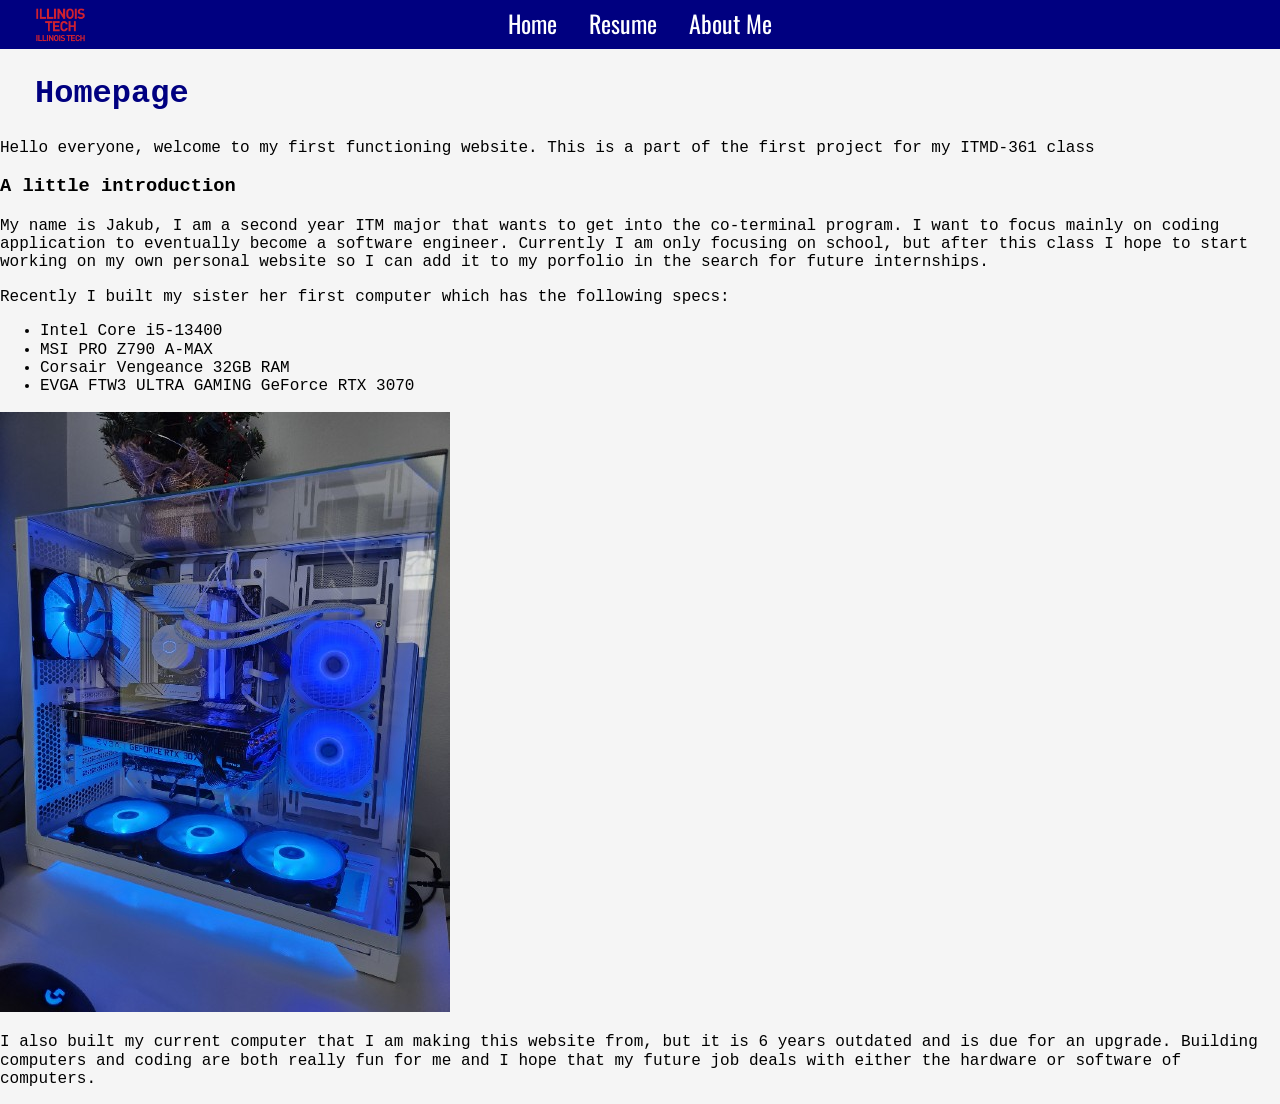
==== index.html @ f517b387 "added css for navigation bar" ====
<!DOCTYPE html>
<html lang="en">
<head>
  <meta charset="utf-8">
  <title>Project 1</title>
  <link rel="stylesheet" href="css/style.css">
  <link rel="stylesheet" href="css/reset.css">
  <link rel="preconnect" href="https://fonts.googleapis.com">
  <link rel="preconnect" href="https://fonts.gstatic.com" crossorigin>
  <link href="https://fonts.googleapis.com/css2?family=Oswald&display=swap" rel="stylesheet">
</head>
<body>
  <div id="nav-bar">
    <img id="logo" src="extras/illinois-tech-logo-thumbnail.png" alt="IIT Logo">
    <ul id="nav">
      <li><a href="index.html">Home</a></li>
      <li><a href="resume.html">Resume</a></li>
      <li><a href="aboutme.html">About Me</a></li>
    </ul>
  </div>
  <h2>Homepage</h2>
  <p>Hello everyone, welcome to my first functioning website. This is a part of the first project for my ITMD-361 class</p>
  <h3>A little introduction</h3>
  <p>My name is Jakub, I am a second year ITM major that wants to get into the co-terminal program. I want to focus mainly on coding application to eventually become a software engineer. Currently I am only focusing on school, but after this class I hope to start working on my own personal website so I can add it to my porfolio in the search for future internships. </p>
  <p>Recently I built my sister her first computer which has the following specs: </p>
  <ul>
    <li>Intel Core i5-13400</li>
    <li>MSI PRO Z790 A-MAX</li>
    <li>Corsair Vengeance 32GB RAM</li>
    <li>EVGA FTW3 ULTRA GAMING GeForce RTX 3070</li>
  </ul>
  <img src="extras/computer.jpg" alt="Picture of computer">
  <p>I also built my current computer that I am making this website from, but it is 6 years outdated and is due for an upgrade. Building computers and coding are both really fun for me and I hope that my future job deals with either the hardware or software of computers.</p>
</body>
</html>
---- css/style.css ----
body {
    background-color: #f5f5f5;
    font-family: 'Courier New', Courier, monospace;
    
}

#nav-bar {
    display: flex;
    justify-content: center;
    align-items: center;
    background-color: #000080;
    padding: 10px 20px;
}

#logo {
    position: absolute;
    width: 80px;
    height: auto;
    left: 20px;
}

#nav {
  display: flex;
  list-style-type: none;
  padding: 0;
  margin: 0;
}

#nav li {
    margin: 0 1em;
}

#nav a {
    color: white;
    text-decoration: none;
    font-size: 1.5em;
    font-family: "Oswald";
}

#nav a:hover {
    font-weight: 1000;
}

h2 {
    font-size: 2em;
    color: #000080;
    padding-left: 35px;
}
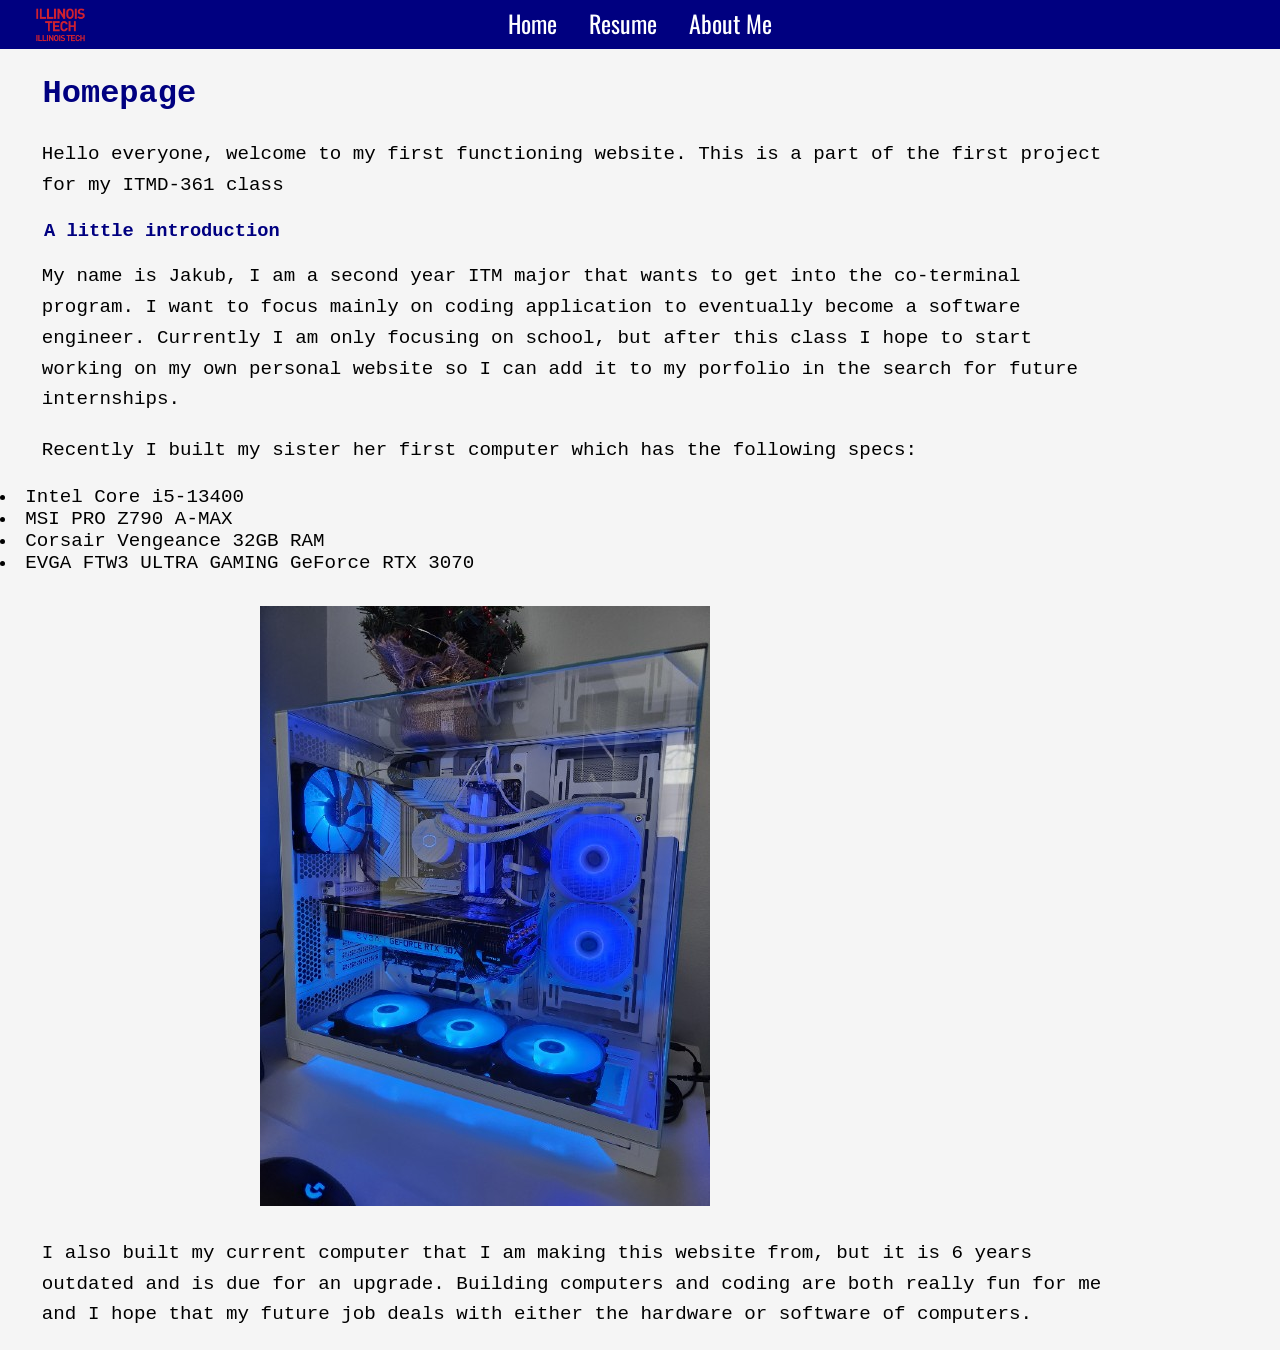
==== commit f477d4f7: "finished css for home page" ====
--- a/index.html
+++ b/index.html
@@ -23,13 +23,17 @@
   <h3>A little introduction</h3>
   <p>My name is Jakub, I am a second year ITM major that wants to get into the co-terminal program. I want to focus mainly on coding application to eventually become a software engineer. Currently I am only focusing on school, but after this class I hope to start working on my own personal website so I can add it to my porfolio in the search for future internships. </p>
   <p>Recently I built my sister her first computer which has the following specs: </p>
-  <ul>
-    <li>Intel Core i5-13400</li>
-    <li>MSI PRO Z790 A-MAX</li>
-    <li>Corsair Vengeance 32GB RAM</li>
-    <li>EVGA FTW3 ULTRA GAMING GeForce RTX 3070</li>
-  </ul>
-  <img src="extras/computer.jpg" alt="Picture of computer">
+  <div id="list">
+    <ul id="comp-parts">
+      <li>Intel Core i5-13400</li>
+      <li>MSI PRO Z790 A-MAX</li>
+      <li>Corsair Vengeance 32GB RAM</li>
+      <li>EVGA FTW3 ULTRA GAMING GeForce RTX 3070</li>
+    </ul>
+  </div>
+  <div id="comp-img">
+    <img src="extras/computer.jpg" alt="Picture of computer">
+  </div>
   <p>I also built my current computer that I am making this website from, but it is 6 years outdated and is due for an upgrade. Building computers and coding are both really fun for me and I hope that my future job deals with either the hardware or software of computers.</p>
 </body>
 </html>
--- a/css/style.css
+++ b/css/style.css
@@ -1,22 +1,21 @@
 body {
-    background-color: #f5f5f5;
-    font-family: 'Courier New', Courier, monospace;
-    
+  background-color: #f5f5f5;
+  font-family: 'Courier New', Courier, monospace;
 }
 
 #nav-bar {
-    display: flex;
-    justify-content: center;
-    align-items: center;
-    background-color: #000080;
-    padding: 10px 20px;
+  display: flex;
+  justify-content: center;
+  align-items: center;
+  background-color: #000080;
+  padding: 10px 20px;
 }
 
 #logo {
-    position: absolute;
-    width: 80px;
-    height: auto;
-    left: 20px;
+  position: absolute;
+  width: 80px;
+  height: auto;
+  left: 20px;
 }
 
 #nav {
@@ -27,26 +26,67 @@
 }
 
 #nav li {
-    margin: 0 1em;
+  margin: 0 1em;
 }
 
 #nav a {
-    color: white;
-    text-decoration: none;
-    font-size: 1.5em;
-    font-family: "Oswald";
+  color: white;
+  text-decoration: none;
+  font-size: 1.5em;
+  font-family: "Oswald";
 }
 
 #nav a:hover {
-    font-weight: 1000;
+  font-weight: 1000;
 }
 
 h2 {
-    font-size: 2em;
-    color: #000080;
-    padding-left: 35px;
+  font-size: 2em;
+  color: #000080;
+  margin-left: 1.33em;
+}
+
+p {
+  font-size: 1.2em;
+  line-height: 1.6;
+  margin-bottom: 20px;
+  max-width: 56.25em;
+  margin-left: 2.18em;
+    
+}
+
+h3 {
+  color: #000080;
+  margin-left: 2.35em;
+}
+
+#comp-parts {
+  width: 85em;
+  margin-left: 2.18em;
+  margin: 0 auto;
+  padding-left: 0;
+  padding-bottom: 2em;
+  list-style-position: inside;
+  
+}
+
+#comp-parts li {
+    font-size: 1.2em;
+}
+
+#comp-img {
+    display: flex;
+    justify-content: center;
+    align-items: center;
+    max-width: 56.25em;
+    margin-left: 2.18em;
+    margin-bottom: 2em;
+}
+
+#comp-img img {
+    max-width: 100%;
+    height: auto;
 }
 
 
 
-
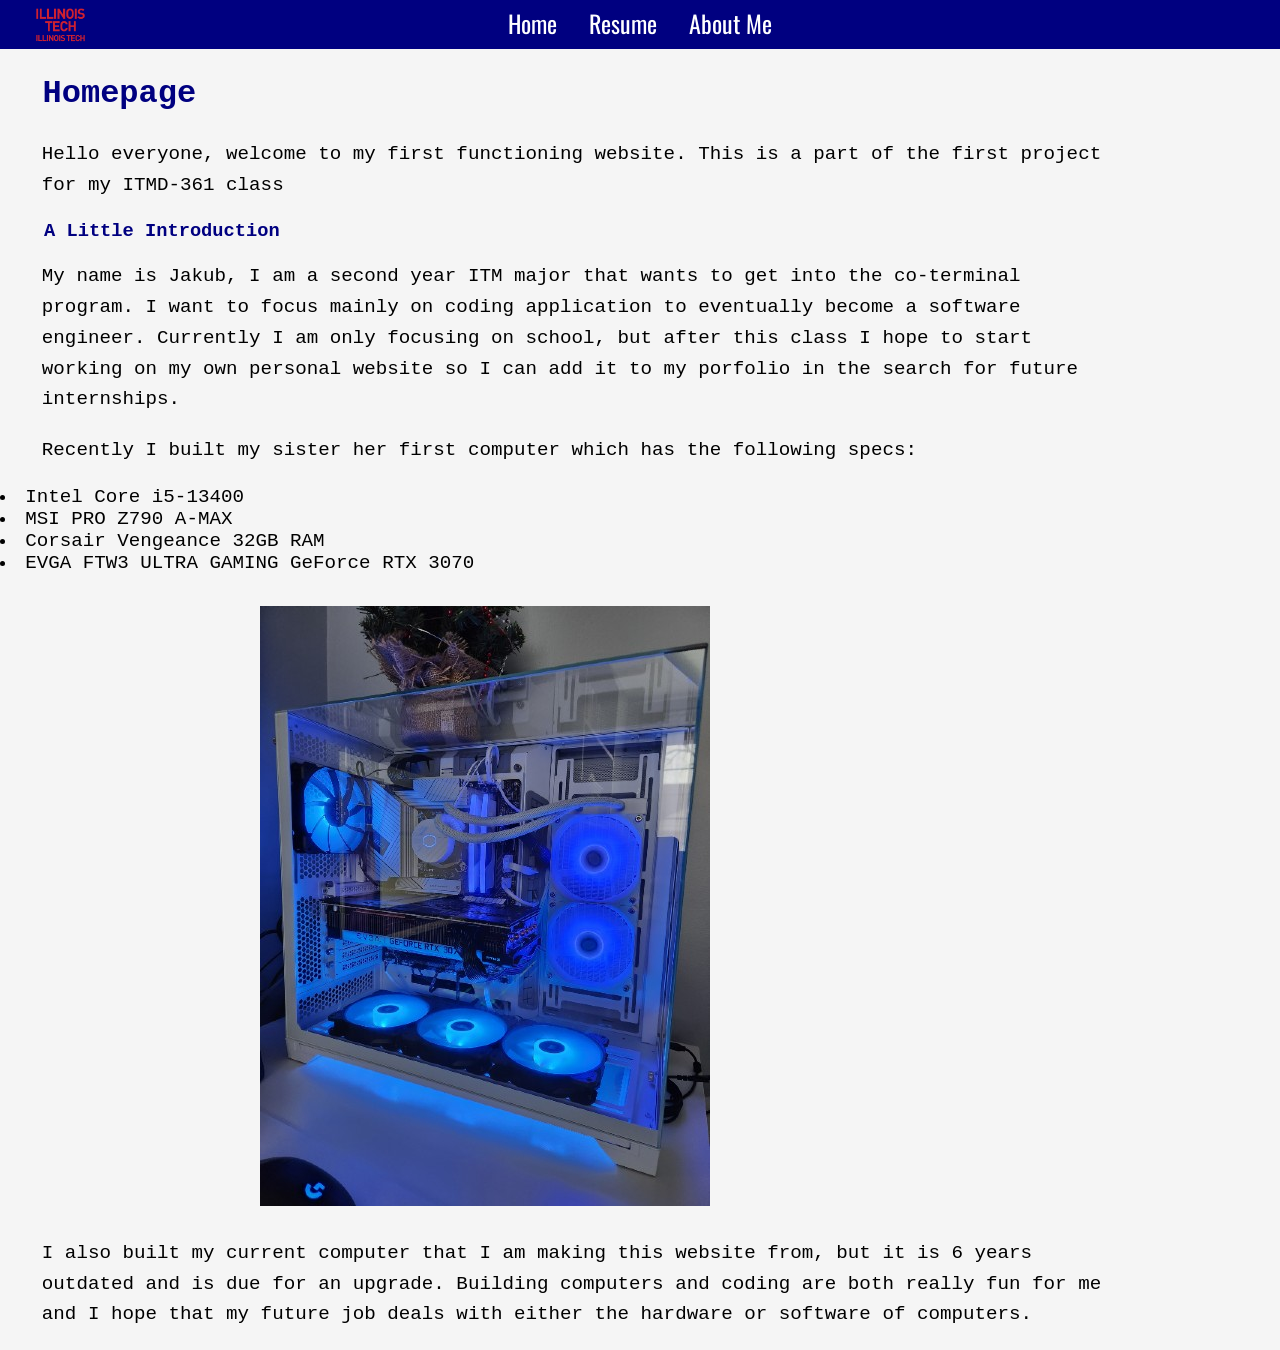
==== commit 54f34807: "added differentiated p classes" ====
--- a/index.html
+++ b/index.html
@@ -18,11 +18,11 @@
       <li><a href="aboutme.html">About Me</a></li>
     </ul>
   </div>
-  <h2>Homepage</h2>
-  <p>Hello everyone, welcome to my first functioning website. This is a part of the first project for my ITMD-361 class</p>
-  <h3>A little introduction</h3>
-  <p>My name is Jakub, I am a second year ITM major that wants to get into the co-terminal program. I want to focus mainly on coding application to eventually become a software engineer. Currently I am only focusing on school, but after this class I hope to start working on my own personal website so I can add it to my porfolio in the search for future internships. </p>
-  <p>Recently I built my sister her first computer which has the following specs: </p>
+  <h2 class="home">Homepage</h2>
+  <p class="home">Hello everyone, welcome to my first functioning website. This is a part of the first project for my ITMD-361 class</p>
+  <h3 class="home">A Little Introduction</h3>
+  <p class="home">My name is Jakub, I am a second year ITM major that wants to get into the co-terminal program. I want to focus mainly on coding application to eventually become a software engineer. Currently I am only focusing on school, but after this class I hope to start working on my own personal website so I can add it to my porfolio in the search for future internships. </p>
+  <p class="home">Recently I built my sister her first computer which has the following specs: </p>
   <div id="list">
     <ul id="comp-parts">
       <li>Intel Core i5-13400</li>
@@ -34,6 +34,6 @@
   <div id="comp-img">
     <img src="extras/computer.jpg" alt="Picture of computer">
   </div>
-  <p>I also built my current computer that I am making this website from, but it is 6 years outdated and is due for an upgrade. Building computers and coding are both really fun for me and I hope that my future job deals with either the hardware or software of computers.</p>
+  <p class="home">I also built my current computer that I am making this website from, but it is 6 years outdated and is due for an upgrade. Building computers and coding are both really fun for me and I hope that my future job deals with either the hardware or software of computers.</p>
 </body>
 </html>
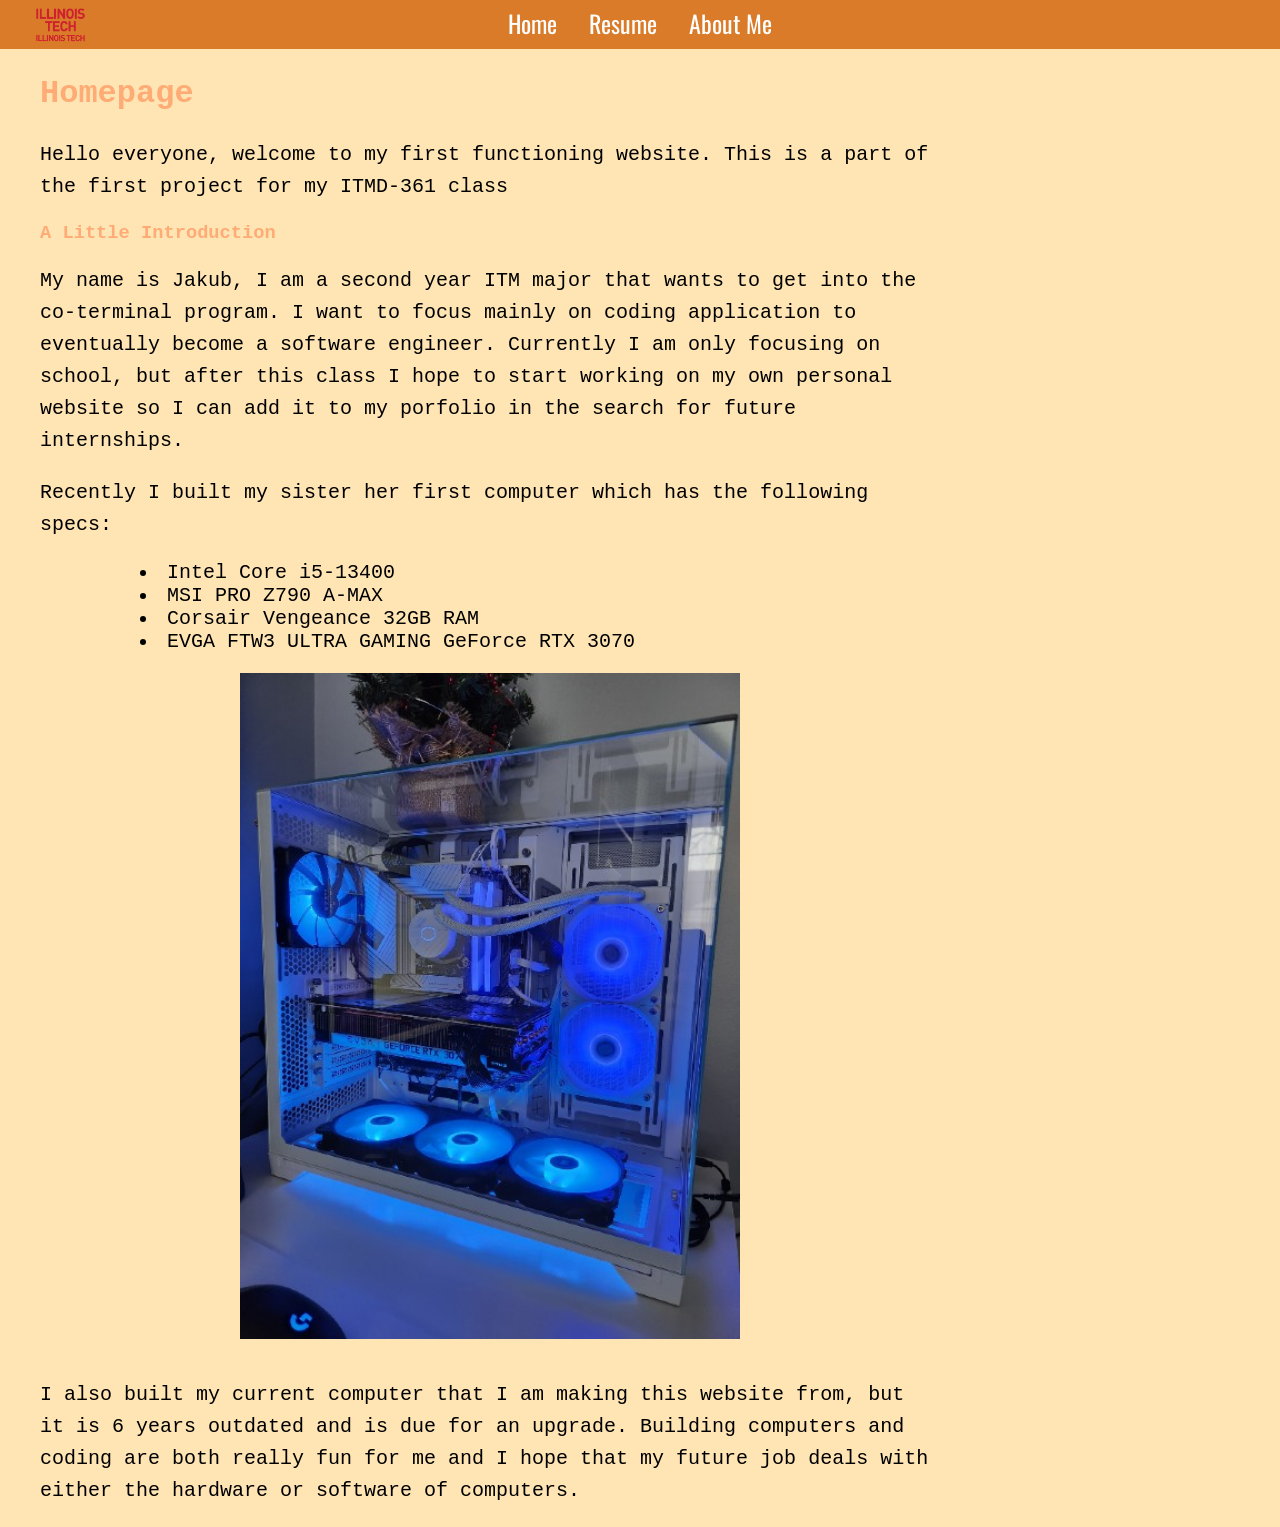
==== commit bc865694: "made the index page fixed layout" ====
--- a/index.html
+++ b/index.html
@@ -9,7 +9,7 @@
   <link rel="preconnect" href="https://fonts.gstatic.com" crossorigin>
   <link href="https://fonts.googleapis.com/css2?family=Oswald&display=swap" rel="stylesheet">
 </head>
-<body>
+<body class="fixed">
   <div id="nav-bar">
     <img id="logo" src="extras/illinois-tech-logo-thumbnail.png" alt="IIT Logo">
     <ul id="nav">
--- a/css/style.css
+++ b/css/style.css
@@ -1,13 +1,8 @@
-body {
-  background-color: #f5f5f5;
-  font-family: 'Courier New', Courier, monospace;
-}
-
 #nav-bar {
   display: flex;
   justify-content: center;
   align-items: center;
-  background-color: #000080;
+  background-color: #D97B29;
   padding: 10px 20px;
 }
 
@@ -40,53 +35,130 @@
   font-weight: 1000;
 }
 
-h2 {
-  font-size: 2em;
-  color: #000080;
-  margin-left: 1.33em;
+.fixed h2.home {
+  font-size: 32px; 
+  color: #FFAB76;
+  margin-left: 40px; 
 }
 
-p {
-  font-size: 1.2em;
+.fixed p.home {
+  font-size: 20px; 
   line-height: 1.6;
-  margin-bottom: 20px;
-  max-width: 56.25em;
-  margin-left: 2.18em;
-    
+  margin-bottom: 20px; 
+  width: 900px; 
+  margin-left: 40px; 
 }
 
-h3 {
-  color: #000080;
-  margin-left: 2.35em;
+.fixed h3.home {
+  color: #FFAB76;
+  margin-left: 40px; 
 }
 
-#comp-parts {
-  width: 85em;
-  margin-left: 2.18em;
-  margin: 0 auto;
-  padding-left: 0;
-  padding-bottom: 2em;
+.fixed #comp-parts {
+  font-size: 20px;
+  margin-bottom: 20px;
+  width: 900px;
+  margin-left: 40px;
   list-style-position: inside;
-  
-}
-
-#comp-parts li {
-    font-size: 1.2em;
-}
-
-#comp-img {
-    display: flex;
-    justify-content: center;
-    align-items: center;
-    max-width: 56.25em;
-    margin-left: 2.18em;
-    margin-bottom: 2em;
-}
-
-#comp-img img {
-    max-width: 100%;
-    height: auto;
+  padding-left: 100px;
 }
 
 
+.fixed #comp-img {
+  display: flex;
+  justify-content: center;
+  align-items: center;
+  width: 900px; 
+  margin-left: 40px; 
+  margin-bottom: 40px; 
+}
 
+.fixed #comp-img img {
+  width: 500px; 
+  height: auto;
+}
+
+body {
+  background-color: #FFE5B4;
+  font-family: 'Courier New', Courier, monospace;
+}
+
+.resume {
+  max-width: 800px;
+  margin: 2em auto;
+  padding: 2em;
+  background-color: #fff;
+  border: 1px solid #ddd;
+  box-shadow: 0 10px 14px black;
+}
+  
+.resume ul {
+  list-style-type: square; 
+  margin-left: 1.5em; 
+  padding-left: 0; 
+}
+  
+.resume li {
+  margin-bottom: 0.5em; 
+}
+
+.hobbies {
+  border: 1px solid #D97B29;
+  border-radius: 10px;
+  padding: 20px;
+  margin-bottom: 20px;
+  width: 90%;
+  max-width: 800px;
+  margin-left: auto;
+  margin-right: auto;
+  font-weight: bold;
+}
+
+.hobbies-header {
+  margin: auto;
+  width: 90%;
+  max-width: 800px;
+}
+
+.climbing-cards {
+  display: flex;
+  flex-wrap: wrap;
+  gap: 20px;
+  justify-content: center;
+}
+
+.climbing-card {
+  border: 1px solid #654321;
+  border-radius: 10px;
+  padding: 10px;
+  text-align: center;
+  width: 250px;
+}
+
+.climbing-card-label {
+  font-weight: bold;
+  color: #654321;
+  margin-top: 10px;
+}
+
+.climbing-card video {
+  width: 100%;
+  height: auto;
+  border-radius: 10px;
+}
+
+.hobbies-header h2 {
+  color: #FFAB76;
+  font-weight: bold;
+}
+
+.hobbies-header p {
+  font-weight: bold;
+}
+
+.hobbies img {
+  width: 100%;
+  height: auto;
+  border-radius: 10px;
+}
+
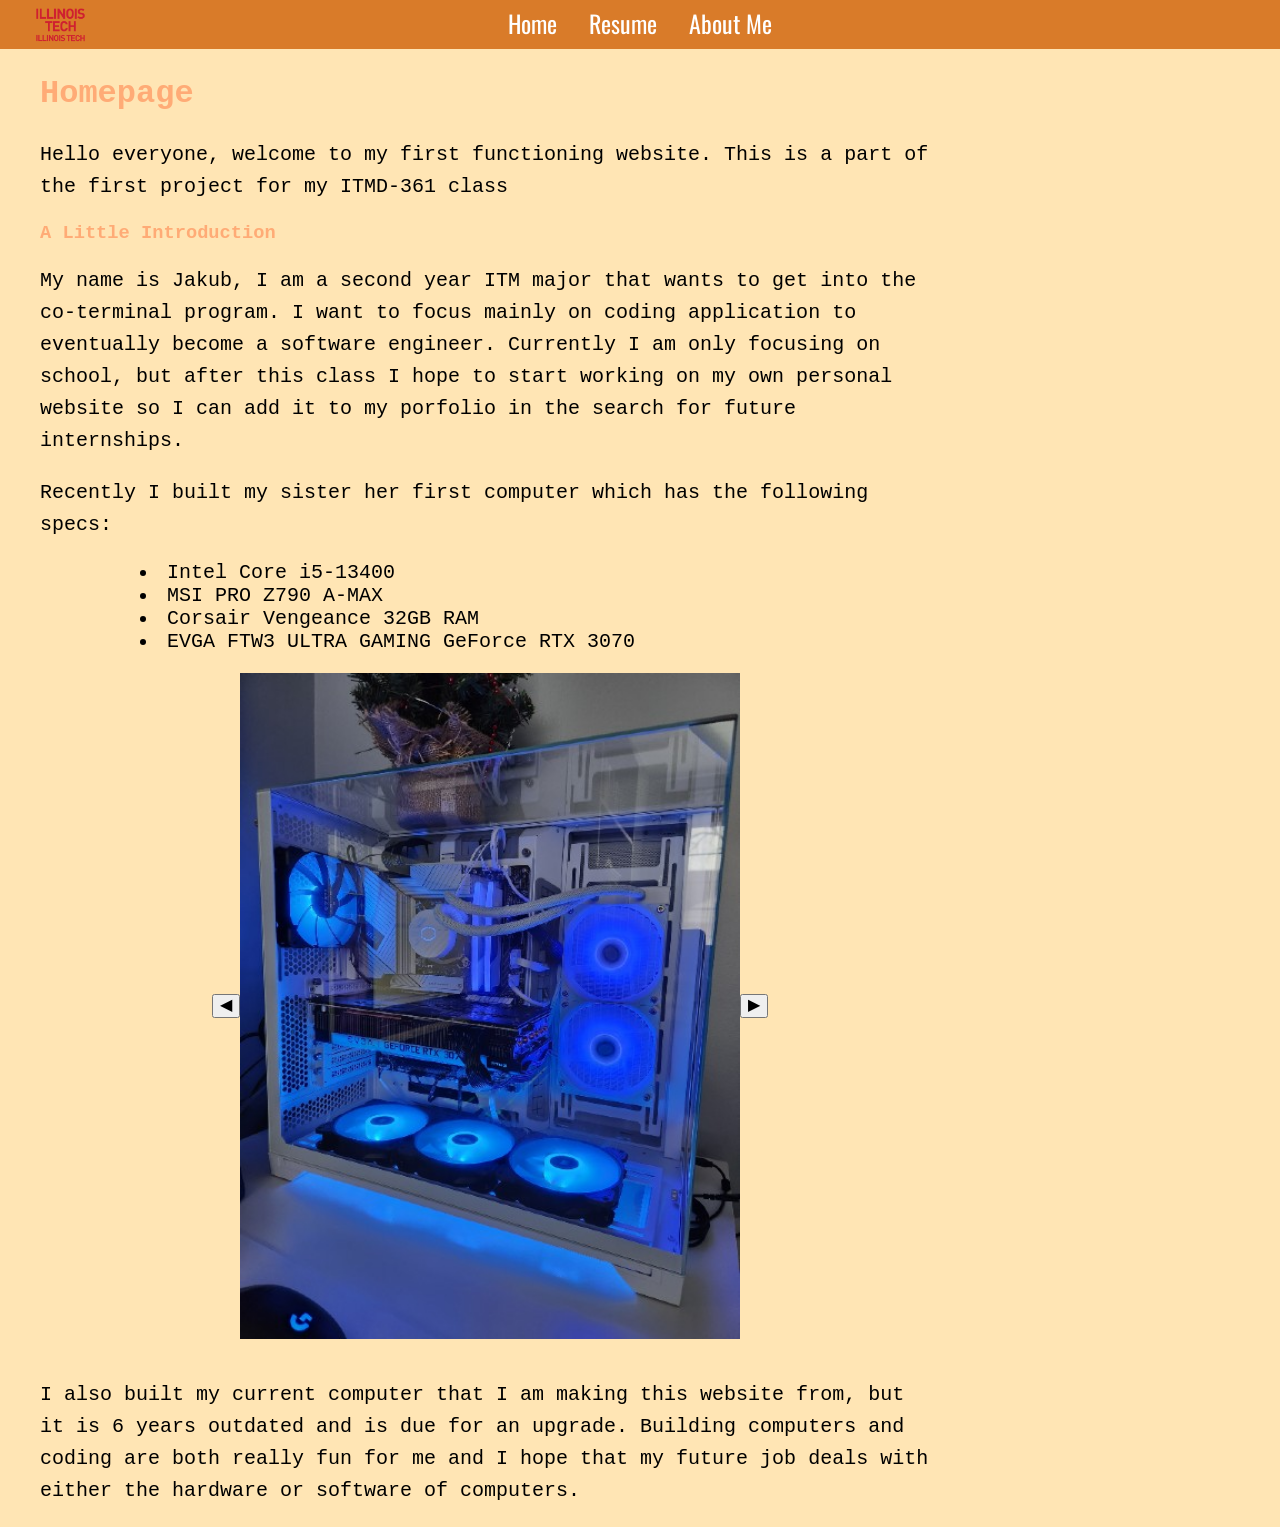
==== commit a6cf820d: "added a picture slider to the index page" ====
--- a/index.html
+++ b/index.html
@@ -8,7 +8,9 @@
   <link rel="preconnect" href="https://fonts.googleapis.com">
   <link rel="preconnect" href="https://fonts.gstatic.com" crossorigin>
   <link href="https://fonts.googleapis.com/css2?family=Oswald&display=swap" rel="stylesheet">
+  <script src="js/script.js"></script>
 </head>
+
 <body class="fixed">
   <div id="nav-bar">
     <img id="logo" src="extras/illinois-tech-logo-thumbnail.png" alt="IIT Logo">
@@ -18,21 +20,28 @@
       <li><a href="aboutme.html">About Me</a></li>
     </ul>
   </div>
-  <h2 class="home">Homepage</h2>
-  <p class="home">Hello everyone, welcome to my first functioning website. This is a part of the first project for my ITMD-361 class</p>
-  <h3 class="home">A Little Introduction</h3>
-  <p class="home">My name is Jakub, I am a second year ITM major that wants to get into the co-terminal program. I want to focus mainly on coding application to eventually become a software engineer. Currently I am only focusing on school, but after this class I hope to start working on my own personal website so I can add it to my porfolio in the search for future internships. </p>
-  <p class="home">Recently I built my sister her first computer which has the following specs: </p>
-  <div id="list">
+  
+  <section>
+    <h2 class="home">Homepage</h2>
+    <p class="home">Hello everyone, welcome to my first functioning website. This is a part of the first project for my ITMD-361 class</p>
+    <h3 class="home">A Little Introduction</h3>
+    <p class="home">My name is Jakub, I am a second year ITM major that wants to get into the co-terminal program. I want to focus mainly on coding application to eventually become a software engineer. Currently I am only focusing on school, but after this class I hope to start working on my own personal website so I can add it to my porfolio in the search for future internships. </p>
+    <p class="home">Recently I built my sister her first computer which has the following specs: </p>
+  </section>
+  
+  <section id="list">
     <ul id="comp-parts">
       <li>Intel Core i5-13400</li>
       <li>MSI PRO Z790 A-MAX</li>
       <li>Corsair Vengeance 32GB RAM</li>
       <li>EVGA FTW3 ULTRA GAMING GeForce RTX 3070</li>
     </ul>
-  </div>
+  </section>
+
   <div id="comp-img">
-    <img src="extras/computer.jpg" alt="Picture of computer">
+    <button id="back">◀</button>
+    <img id="pic-slider" src="extras/computer.jpg" alt="Picture of computer">
+    <button id="next">▶</button>
   </div>
   <p class="home">I also built my current computer that I am making this website from, but it is 6 years outdated and is due for an upgrade. Building computers and coding are both really fun for me and I hope that my future job deals with either the hardware or software of computers.</p>
 </body>
--- a/css/style.css
+++ b/css/style.css
@@ -150,10 +150,12 @@
 .hobbies-header h2 {
   color: #FFAB76;
   font-weight: bold;
+  font-size: 40px;
 }
 
 .hobbies-header p {
   font-weight: bold;
+  font-size: 25px;
 }
 
 .hobbies img {
@@ -162,3 +164,41 @@
   border-radius: 10px;
 }
 
+.hobbies p {
+  font-size: 25px;
+}
+
+#hobby_one {
+  background-color: #FFC48C;
+}
+
+#hobby_two {
+  background-color: #B66639;
+}
+
+#hobby_three {
+  background-color: #E89B4F;
+}
+
+/*Phone media query*/
+@media (min-width: 420px) and (max-width: 599px) {
+  .resume {
+    width: 95%;
+    font-size: 18px;
+    padding: 1.5em;
+    margin: 1em auto;
+    line-height: 1.6;
+  }
+}
+
+/*Tablet media query*/
+@media (min-width: 600px) and (max-width: 1023px) {
+  .resume {
+    width: 100%;
+    margin: 0;
+    padding: 2em;
+    font-size: 20px;
+    box-shadow: none;
+  }
+}
+
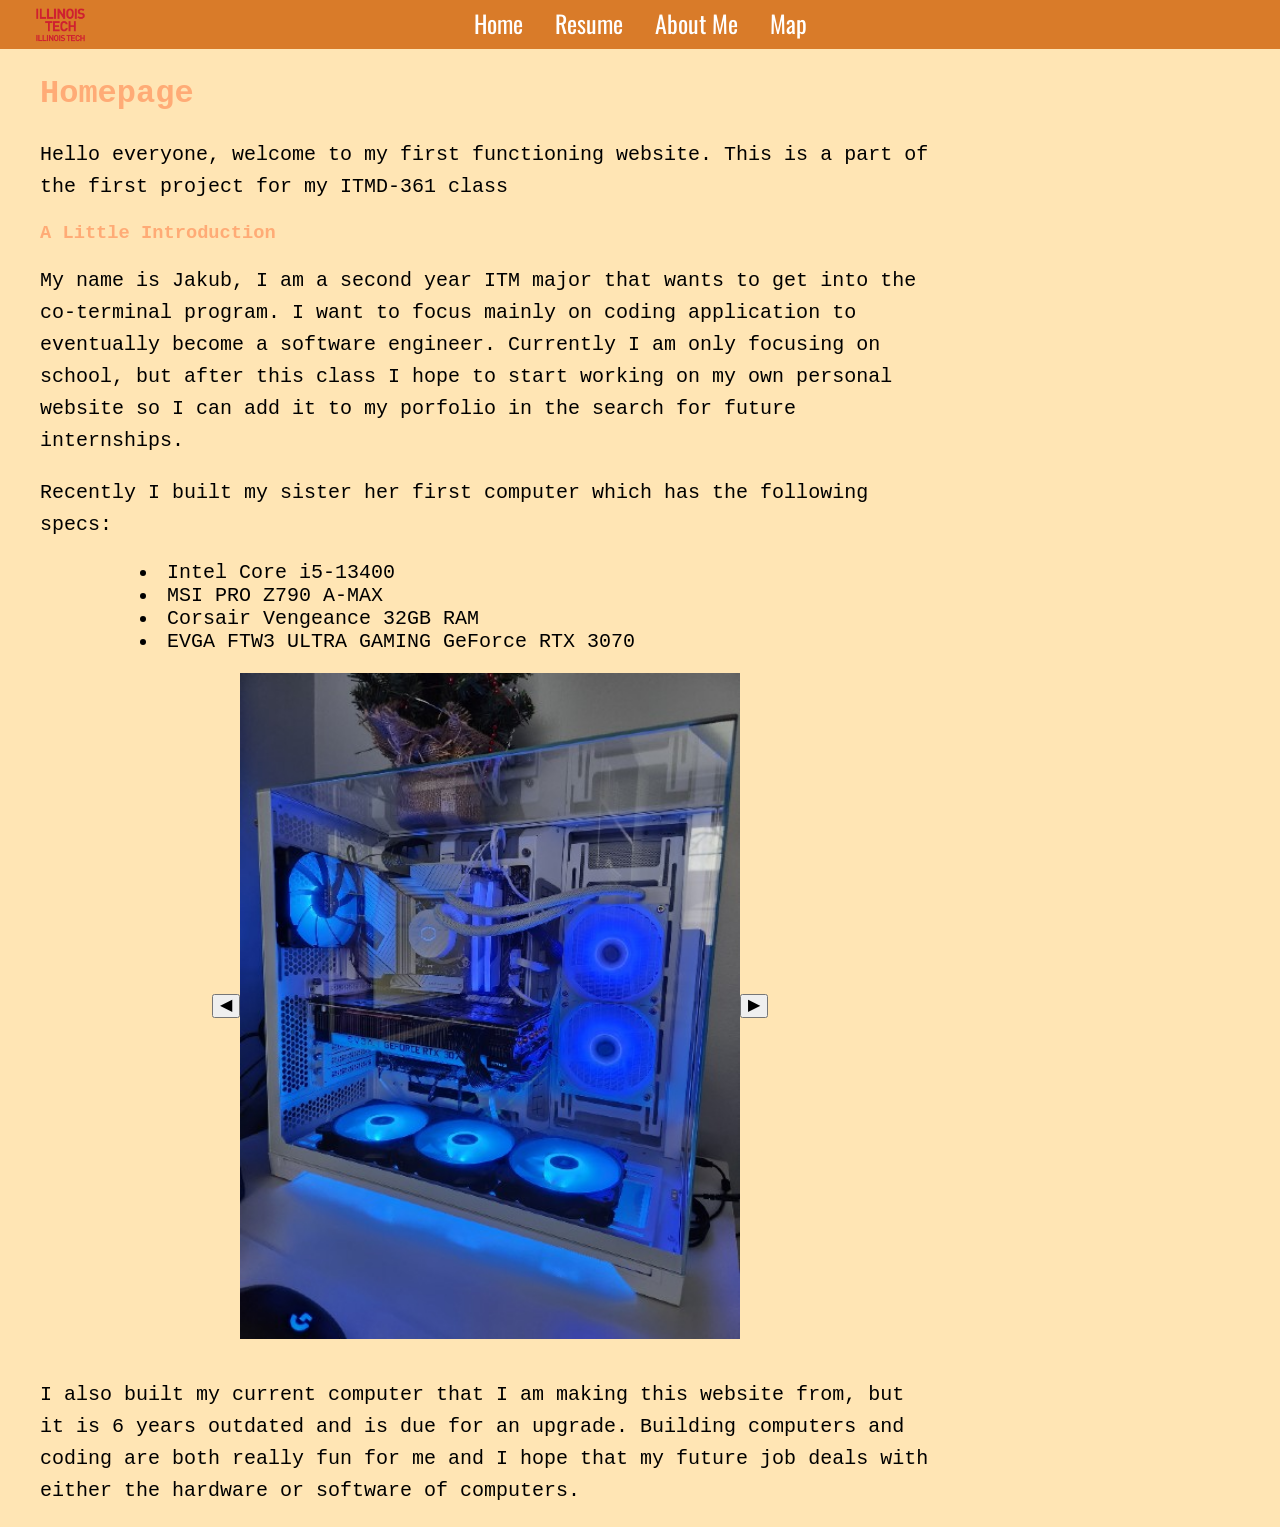
==== commit 9f598df1: "added map page" ====
--- a/index.html
+++ b/index.html
@@ -18,6 +18,7 @@
       <li><a href="index.html">Home</a></li>
       <li><a href="resume.html">Resume</a></li>
       <li><a href="aboutme.html">About Me</a></li>
+      <li><a href="map.html">Map</a></li>
     </ul>
   </div>
   
--- a/css/style.css
+++ b/css/style.css
@@ -90,6 +90,7 @@
   background-color: #fff;
   border: 1px solid #ddd;
   box-shadow: 0 10px 14px black;
+  font-size: 16px;
 }
   
 .resume ul {
@@ -184,8 +185,9 @@
 @media (min-width: 420px) and (max-width: 599px) {
   .resume {
     width: 95%;
+    height: 100%;
     font-size: 18px;
-    padding: 1.5em;
+    padding: 1em;
     margin: 1em auto;
     line-height: 1.6;
   }
@@ -195,10 +197,11 @@
 @media (min-width: 600px) and (max-width: 1023px) {
   .resume {
     width: 100%;
+    height: 100%;
     margin: 0;
-    padding: 2em;
+    padding: 1.5em;
     font-size: 20px;
-    box-shadow: none;
+    line-height: 1.8;
   }
 }
 
